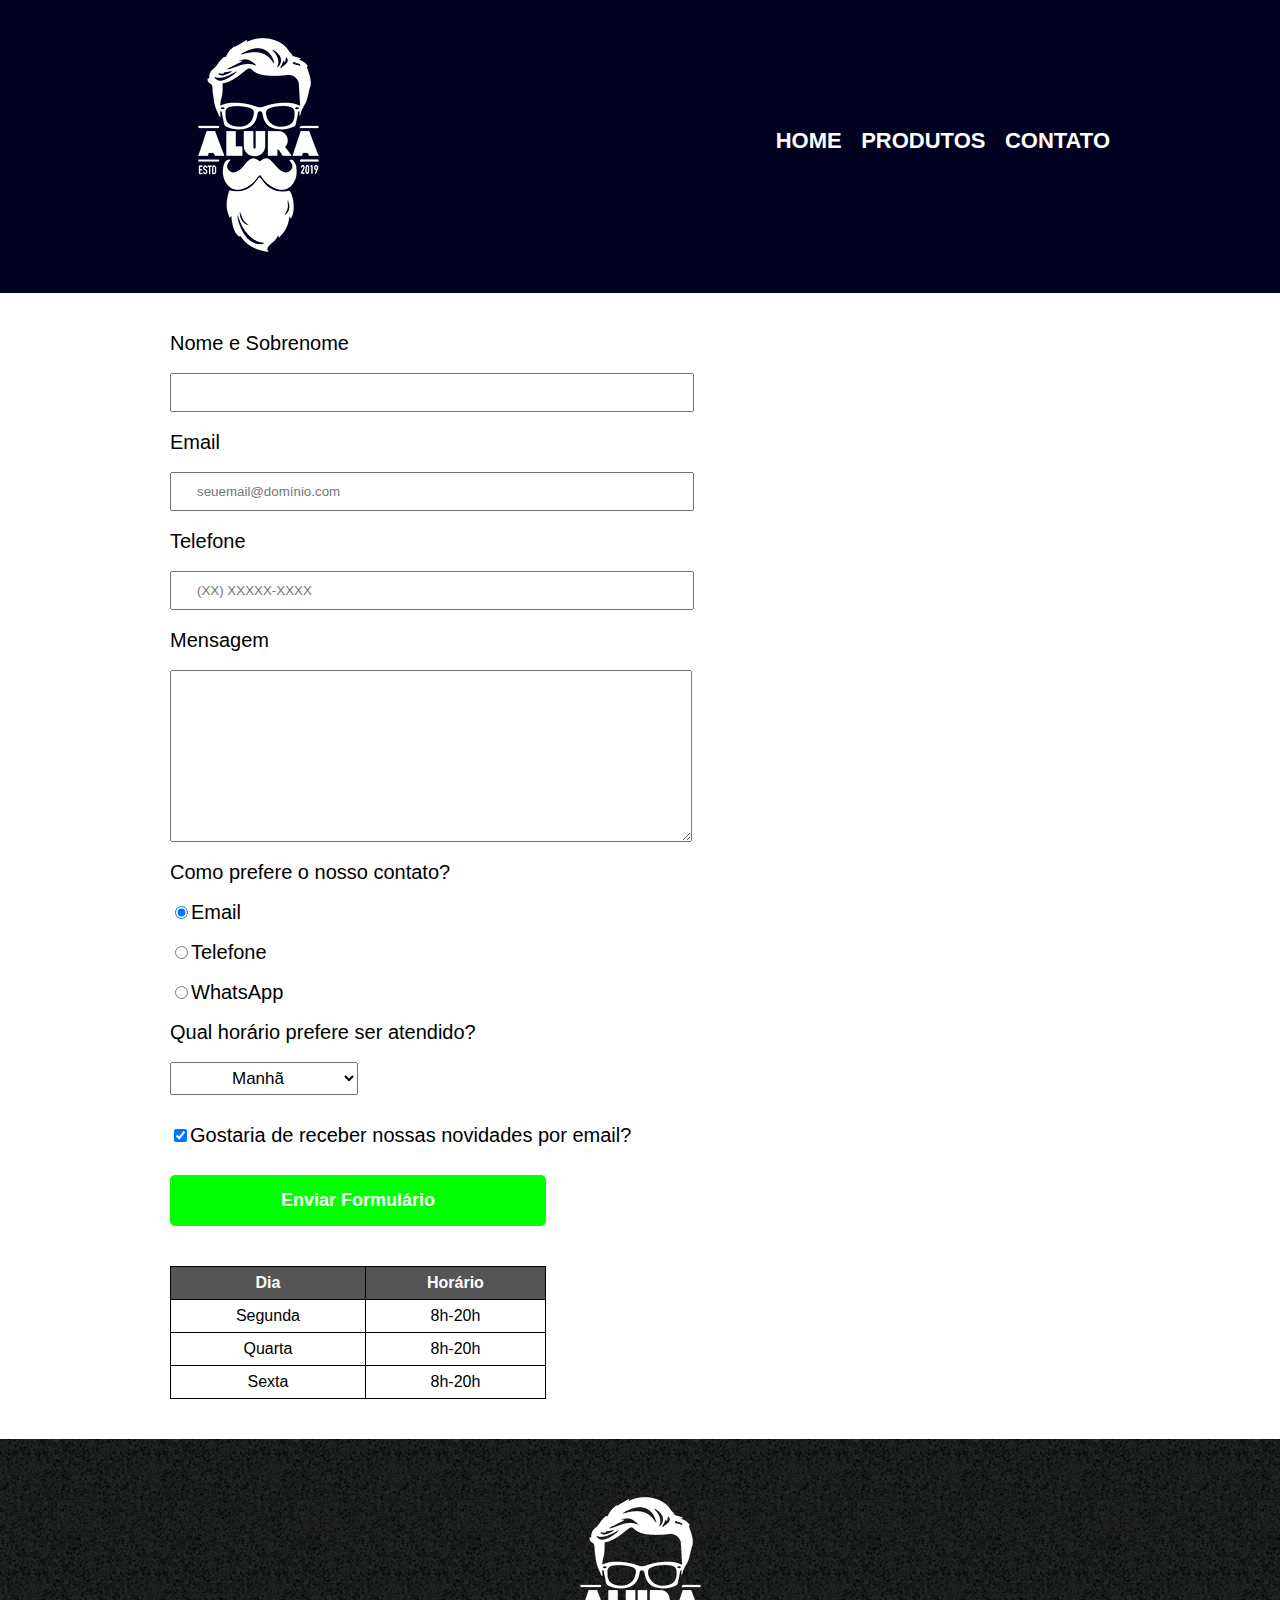
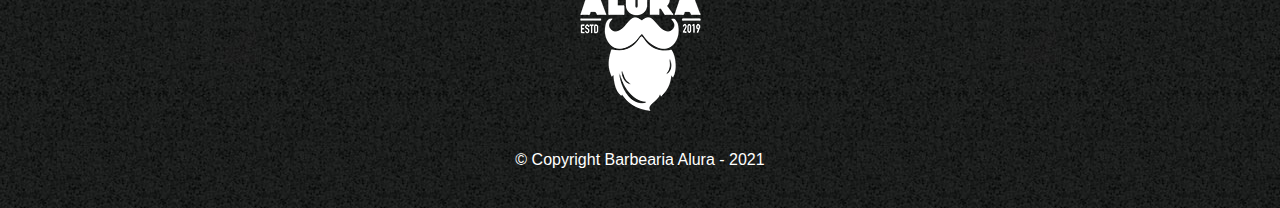
==== contato.html @ 1f2f2ba9 "first commit" ====
<!DOCTYPE html>
<html lang="pt-br">

    <head>
        
        <meta charset="UTF-8">
        <meta http-equiv="X-UA-Compatible" content="IE=edge">
        <meta name="viewport" content="width=device-width, initial-scale=1.0">
        
        <title>Contato - Barbearia Alura</title>
        
        <link rel="stylesheet" href="reset.css">
        <link rel="stylesheet" href="style.css">
        

    </head>

    <body>

        <header>                        
            <div class="caixa" >
                <h1><img src="logo-branco.png" alt="Logo da Barbearia Alura"></h1>
                
                <nav>
                    <ul>
                        <li><a href="index.html">Home</a></li>
                        <li><a href="produtos.html">Produtos</a></li>
                        <li><a href="contato.html" >Contato</a></li>
                    </ul>
                </nav>
            </div>    
        </header>

        <main>
           
            <form>
                <label for="nomesobrenome" >Nome e Sobrenome</label>
                <input type="text" id= nomesobrenome class="input-padrao" required>

                <label for="email">Email</label> 
                <input type="email" id= email class="input-padrao" placeholder="seuemail@domínio.com" required>      
                
                <label for="telefone">Telefone</label>
                <input type="tel" id="telefone" class="input-padrao" placeholder="(XX) XXXXX-XXXX " required>

                <label for="mensagem" >Mensagem</label>
                <textarea id="mensagem" cols="70" rows="10" class="input-padrao" required></textarea>

                <div>
                    <p>Como prefere o nosso contato?</p>

                    <label><input name="contato" type="radio" value="email" checked>Email</label>
                    
                    <label><input type="radio" name="contato" value="telefone">Telefone</label>
                    
                    <label><input type="radio" name="contato" value="whatsapp">WhatsApp</label>
                </div>

                <div>
                    <p>Qual horário prefere ser atendido?</p>
                    <select  class="seletor">
                        <option>Manhã</option>
                        <option>Tarde</option>
                        <option>Noite</option>
                    </select>
                </div>

                <label class="checkbox"><input checked type="checkbox">Gostaria de receber nossas novidades por email?</label>

                <input type="submit" value="Enviar Formulário" class="enviar">

            </form>  
            
            <table>
               
                <thead>
                    <tr>
                        <th>Dia</th>
                        <th>Horário</th>
                    </tr>
                </thead>
                
                <tbody>
                    <tr>
                        <td>Segunda</td>
                        <td>8h-20h</td>
                    </tr>
                    <tr>
                        <td>Quarta</td>
                        <td>8h-20h</td>
                    </tr>
                    <tr>
                        <td>Sexta</td>
                        <td>8h-20h</td>
                    </tr>
                </tbody>

            </table>

        </main>

        <footer>
            <img src="logo-branco.png">
            <p class="copyright">&copy; Copyright Barbearia Alura - 2021 </p>
       </footer>
  
    </body>

</html>
---- style.css ----
body {
    font-family: 'Montserrat', sans-serif;
}

header {
    background: #000220;
    padding: 20px 0 ;
}

nav { 
    position: absolute;
    top: 110px;
    right: 0%;
}

nav li {
    display: inline;
    margin: 0 0 0 15px;
}

nav a {
    text-transform: uppercase;
    color: rgb(255, 255, 255);
    font-weight: bold;
    font-size: 22px;
    text-decoration: none;
}

nav a:hover {
    color: rgb(0, 140, 255) ;
    transition: 0.5s;
    
}

.caixa {
    width: 940px;
    position: relative;
    margin: 0 auto;
}

.produtos {
    width: 940px;
    margin: 0 auto;
    margin-top: 50px;
}

.produtos li {
    display: inline-block;
    text-align: center;
    width: 30%;
    vertical-align: top;
    margin: 0 1.5%;
    box-sizing: border-box;
    padding: 30px 20px;
    border-color: black;
    border-width: 3px;
    border-style: solid;
    border-radius: 10px;
}

.produtos li:hover {
    border-color: rgb(0, 162, 255);
}

.produtos li:hover h2 {
    font-size: 32px;
}

.produtos li:active{
    border-color: greenyellow ;
}

.produtos h2 {
    font-size: 30px;
    font-weight: bold;
}

.produto-preco {
    font-size: 22px;
    font-weight: bold;
    margin-top: 10px;
}

.produto-descricao {
    font-size: 18px;
}

footer {
    text-align: center;
    background: url("bg.jpg");
    padding: 40px 0px;
}

.copyright {
    color: white;
    font-size: 16px;
    margin-top: 20px;
}

main {
    width: 940px;
    margin: 0 auto;
}

form {
    margin: 40px 0;
}

form label, form p {
    font-size: 20px;
    display: block;
    margin-bottom: 20px;
}

.input-padrao {
    display: block;
    margin-bottom: 20px;
    padding: 10px 25px;
    width: 50% ;
}

.checkbox {
    margin: 30px 0;
}

.seletor {
    width: 20%;
    padding: 5px 0;
    font-size: 17px;
    text-align: center;
}

.enviar {
    background: rgb(0, 255, 0);
    width: 40%;
    padding: 15px 0;
    border-radius: 5px;
    font-size: 18px;
    color: white;
    border: none;
    font-weight: bold;
    cursor: pointer;
    transition: all 0.5s;
}

.enviar:hover {
    background:rgb(41, 167, 41) ;
    transform: scale(1.1);
}

table {
    margin: 40px 0;
    width: 40%;
    text-align: center;
}

thead{
    color: #ffffff;
    background: #555555;
    font-weight: bold;
}

td, th {
    border: solid 1px black;
    padding: 8px 15px;
    
}


/* CSS da página inicial */

.banner {
    width: 100%;
}

.principal {
    padding: 3em 0;
    background: #FEFEFE;
}

.titulo-principal {
    text-align: center;
    font-size: 2em;
    margin: 0 0 1em;
    clear: left;
}

.principal p {
    margin: 0 0 1em;
}

.principal strong {
    font-weight: bold;
}

.principal em {
    font-style: italic;
}

.imagem-utensilios {
    width: 120px;
    float: left;
    margin: 0 20px 20px 0;
}

.beneficios {
    padding: 3em 0;
    background: #8888;
}

.conteudo-beneficios {
    width: 640px;
    margin: 0 auto;
}

.lista-beneficios {
    width: 39%;
    display: inline-block;
    vertical-align: top;
}

.imagem-beneficios {
    width: 60%;
}

.mapa {
    padding: 3em 0;
}

.mapa p {
    margin: 0 0 2em;
    text-align: center;
}

.video {
    text-align: center;
    padding: 30px;
}

.itens {
    line-height: 1.5;
}
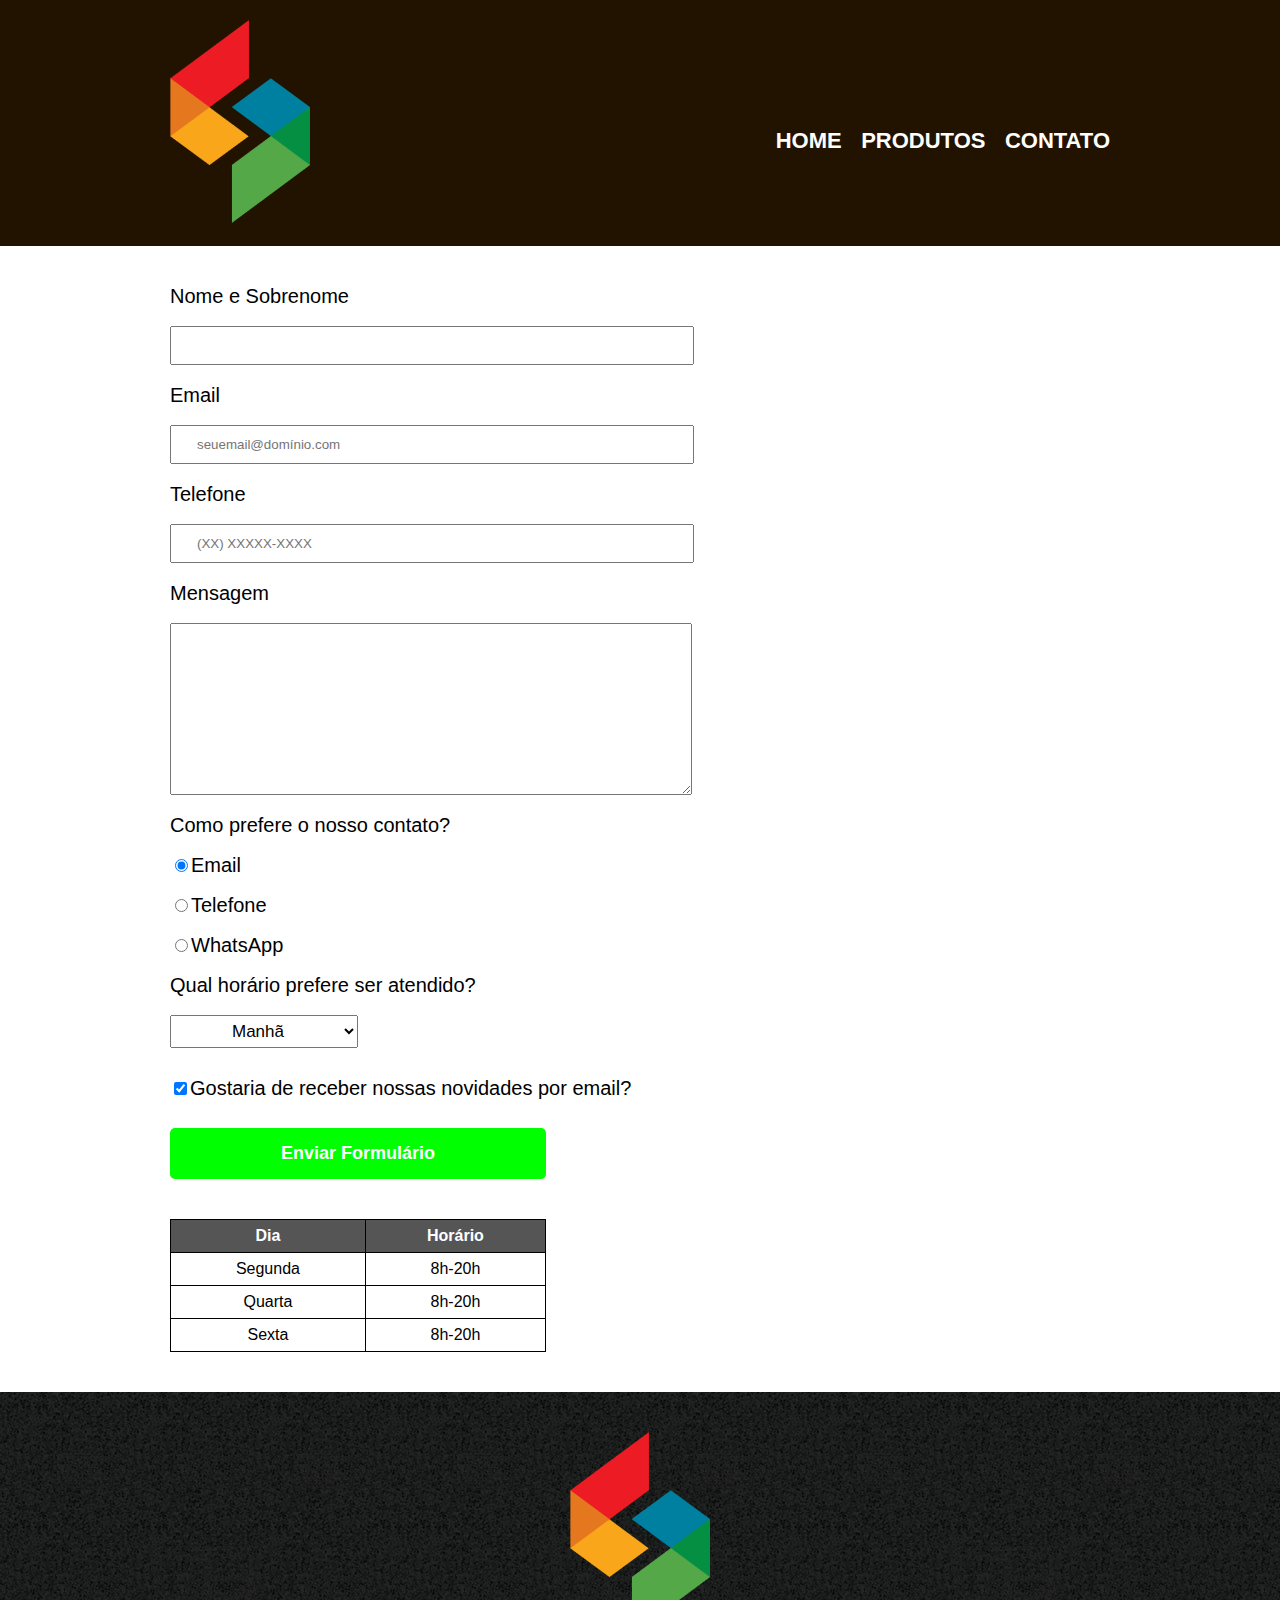
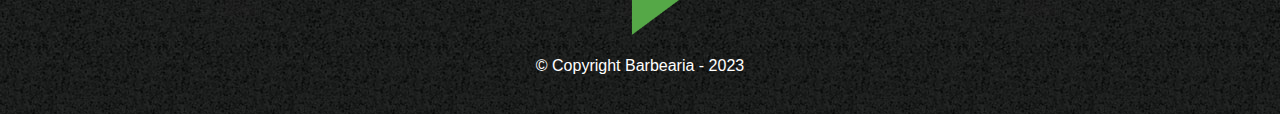
==== commit a6832924: "alteracoes logo" ====
--- a/contato.html
+++ b/contato.html
@@ -7,7 +7,7 @@
         <meta http-equiv="X-UA-Compatible" content="IE=edge">
         <meta name="viewport" content="width=device-width, initial-scale=1.0">
         
-        <title>Contato - Barbearia Alura</title>
+        <title>Contato - Barbearia</title>
         
         <link rel="stylesheet" href="reset.css">
         <link rel="stylesheet" href="style.css">
@@ -19,7 +19,7 @@
 
         <header>                        
             <div class="caixa" >
-                <h1><img src="logo-branco.png" alt="Logo da Barbearia Alura"></h1>
+                <h1><img class="logo" src="logo-branco.png" alt="Logo da Barbearia"></h1>
                 
                 <nav>
                     <ul>
@@ -100,8 +100,8 @@
         </main>
 
         <footer>
-            <img src="logo-branco.png">
-            <p class="copyright">&copy; Copyright Barbearia Alura - 2021 </p>
+            <img class="logo" src="logo-branco.png">
+            <p class="copyright">&copy; Copyright Barbearia - 2023 </p>
        </footer>
   
     </body>
--- a/style.css
+++ b/style.css
@@ -3,7 +3,7 @@
 }
 
 header {
-    background: #000220;
+    background: #221301;
     padding: 20px 0 ;
 }
 
@@ -239,4 +239,8 @@
 
 .itens {
     line-height: 1.5;
+}
+
+.logo {
+    width: 140px;
 }